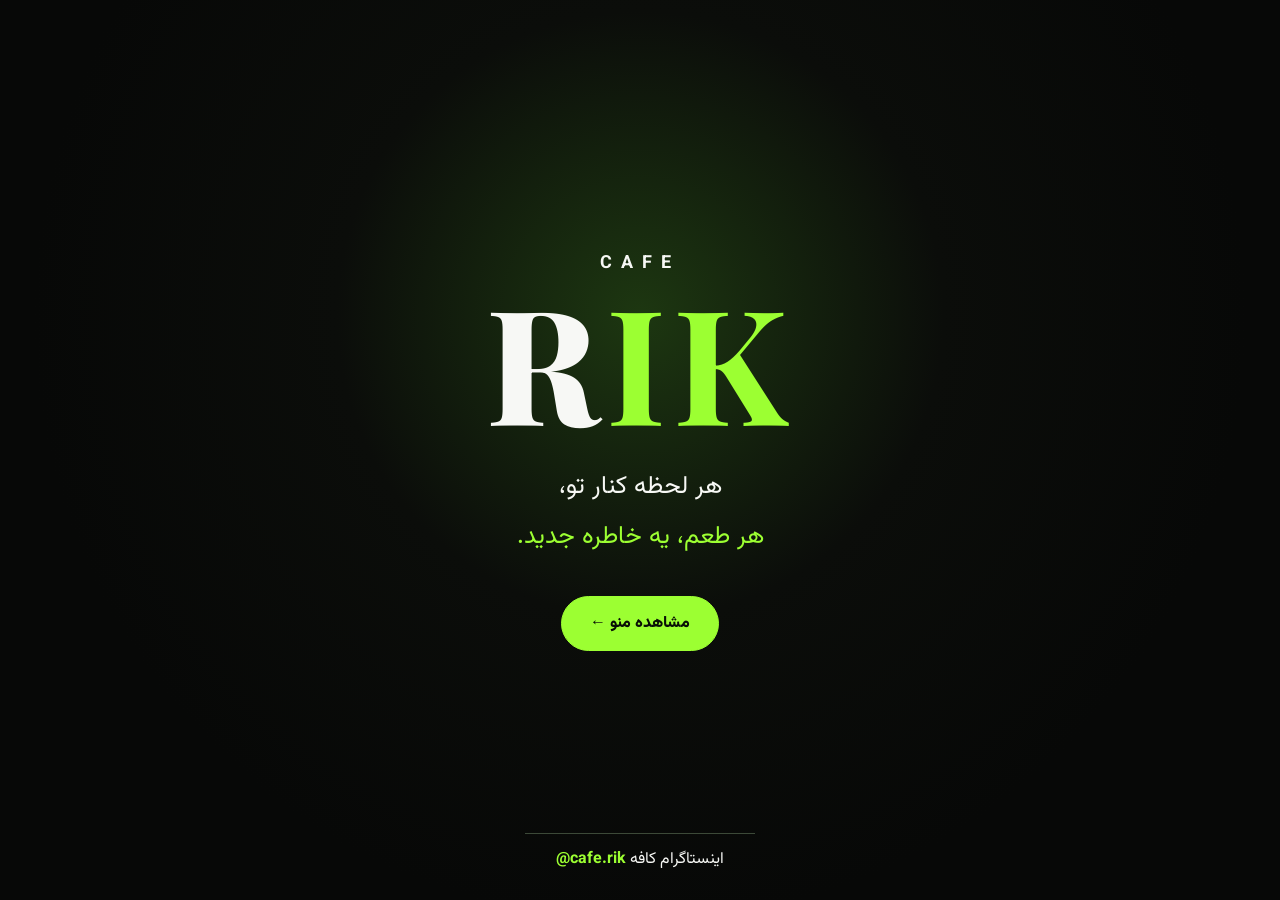
==== index.html @ 0276ac8b "Add files via upload" ====
<!doctype html><html lang=fa dir=rtl><head><meta charset=utf-8><meta name=viewport content="width=device-width,initial-scale=1"><title>CAFE RIK | کافه ریک</title><link rel=stylesheet href=style.css></head><body><main class=hero><div class=hero-content><div class=brand-small>CAFE</div><div class=brand>R<b>IK</b></div><div class=tagline>هر لحظه کنار تو،<br><span>هر طعم، یه خاطره جدید.</span></div><a class=btn href=menu.html>مشاهده منو ←</a></div><div class=insta>اینستاگرام کافه <strong>@cafe.rik</strong></div></main></body></html>
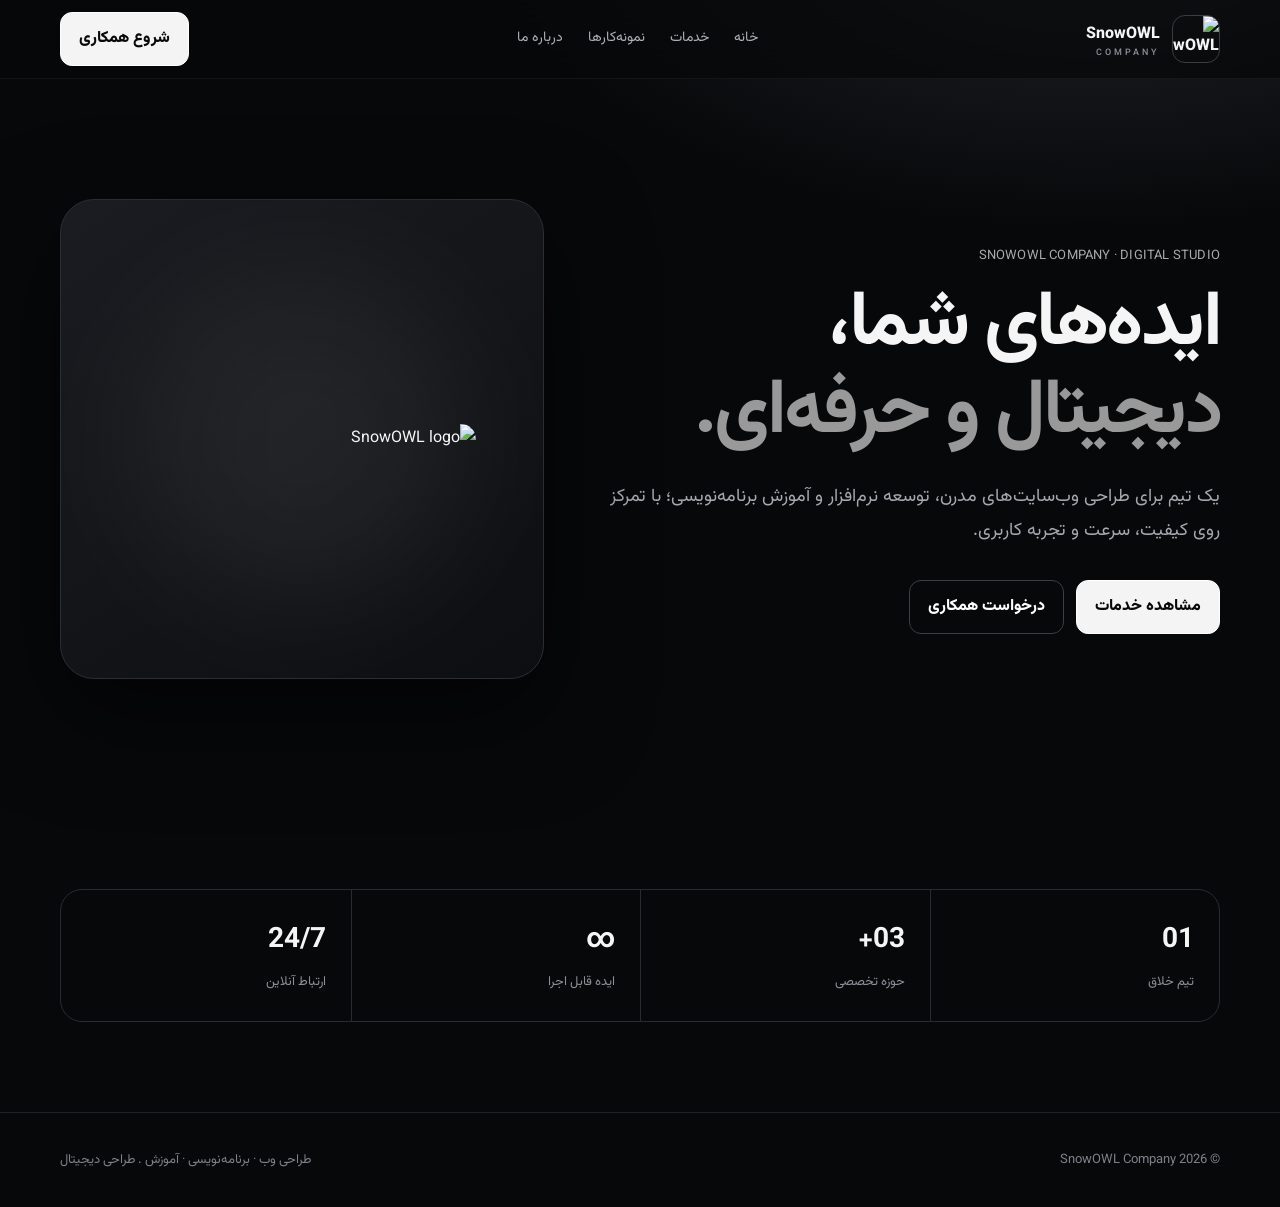
==== commit c89962a7: "Add files via upload" ====
--- a/index.html
+++ b/index.html
@@ -1 +1,25 @@
-<!doctype html><html lang=fa dir=rtl><head><meta charset=utf-8><meta name=viewport content="width=device-width,initial-scale=1"><title>CAFE RIK | کافه ریک</title><link rel=stylesheet href=style.css></head><body><main class=hero><div class=hero-content><div class=brand-small>CAFE</div><div class=brand>R<b>IK</b></div><div class=tagline>هر لحظه کنار تو،<br><span>هر طعم، یه خاطره جدید.</span></div><a class=btn href=menu.html>مشاهده منو ←</a></div><div class=insta>اینستاگرام کافه <strong>@cafe.rik</strong></div></main></body></html>+<!doctype html>
+<html lang="fa" dir="rtl"><head><meta charset="utf-8"><meta name="viewport" content="width=device-width,initial-scale=1">
+<title>خانه | SnowOWL Company</title><meta name="description" content="SnowOWL Company — طراحی سایت، برنامه‌نویسی و آموزش">
+<link rel="stylesheet" href="style.css"></head><body>
+<header class="nav"><div class="container navin">
+<a class="brand" href="index.html"><img src="assets/snowowl-logo.jpeg" alt="SnowOWL Company"><span>SnowOWL<small>COMPANY</small></span></a>
+<nav class="menu">
+    <a href="index.html">خانه</a>
+    <a href="services.html">خدمات</a>
+
+    <a href="portfolio.html">نمونه‌کارها</a>
+    <a href="about.html">درباره ما</a>
+</nav>
+<a class="cta-btn" href="about.html#contact">شروع همکاری</a><button class="mobile">☰</button>
+</div></header>
+
+<main>
+<section class="hero container">
+<div class="reveal"><div class="kicker">SNOWOWL COMPANY · DIGITAL STUDIO</div><h1>ایده‌های شما،<br><span>دیجیتال و حرفه‌ای.</span></h1><p>یک تیم برای طراحی وب‌سایت‌های مدرن، توسعه نرم‌افزار و آموزش برنامه‌نویسی؛ با تمرکز روی کیفیت، سرعت و تجربه کاربری.</p><div class="actions"><a class="cta-btn" href="services.html">مشاهده خدمات</a><a class="cta-btn outline" href="about.html#contact">درخواست همکاری</a></div></div>
+<div class="hero-visual reveal"><img src="assets/snowowl-logo.jpeg" alt="SnowOWL logo"></div>
+</section>
+
+<section class="section"><div class="container"><div class="stats"><div class="stat"><b>01</b><span>تیم خلاق</span></div><div class="stat"><b>03+</b><span>حوزه تخصصی</span></div><div class="stat"><b>∞</b><span>ایده قابل اجرا</span></div><div class="stat"><b>24/7</b><span>ارتباط آنلاین</span></div></div></div></section>
+</main>
+<footer class="footer"><div class="container footerin"><span>© <span data-year></span> SnowOWL Company</span><span>طراحی وب · برنامه‌نویسی · آموزش . طراحی دیجیتال</span></div></footer><script src="script.js"></script></body></html>
--- a/style.css
+++ b/style.css
@@ -0,0 +1,57 @@
+
+@import url('https://fonts.googleapis.com/css2?family=Vazirmatn:wght@300;400;500;600;700;800&display=swap');
+:root{--bg:#07080a;--surface:#0e1014;--surface2:#14171c;--text:#f5f5f5;--muted:#989ba3;--line:#272b32;--white:#fff}
+*{box-sizing:border-box}html{scroll-behavior:smooth}body{margin:0;background:radial-gradient(900px 500px at 85% -10%,#3a3b3e 0%,#151619 38%,transparent 70%),var(--bg);color:var(--text);font-family:Vazirmatn,Arial,sans-serif;direction:rtl;line-height:1.85}a{text-decoration:none;color:inherit}button,input,textarea{font:inherit}
+.container{width:min(1160px,92%);margin:auto}.nav{position:sticky;top:0;z-index:50;background:rgba(7,8,10,.76);backdrop-filter:blur(18px);border-bottom:1px solid #ffffff0d}.navin{height:78px;display:flex;align-items:center;justify-content:space-between;gap:25px}.brand{display:flex;align-items:center;gap:12px;font-weight:800}.brand img{width:48px;height:48px;object-fit:cover;border-radius:13px;border:1px solid #3b3d42}.brand small{display:block;color:#8e9198;font-size:9px;letter-spacing:3px;font-weight:500;line-height:1}.menu{display:flex;gap:25px;color:#aeb0b7;font-size:14px}.menu a{transition:.2s}.menu a:hover,.menu a.active{color:#fff}.cta-btn{padding:11px 18px;border-radius:12px;background:#f4f4f4;color:#08090a;font-weight:800;border:1px solid #fff;display:inline-flex;justify-content:center;align-items:center}.outline{background:transparent;color:#fff;border-color:#3b3e45}.mobile{display:none;background:none;color:#fff;border:1px solid #333;border-radius:10px;padding:8px 11px}
+.hero{min-height:720px;display:grid;grid-template-columns:1.12fr .88fr;align-items:center;gap:60px}.kicker{font-size:13px;color:#aaa;letter-spacing:.2px;margin-bottom:14px}.hero h1{font-size:clamp(43px,6vw,78px);line-height:1.14;letter-spacing:-2.5px;margin:0 0 24px}.hero h1 span{color:#999}.hero p{max-width:650px;color:#a5a8af;font-size:18px;margin:0}.actions{display:flex;gap:12px;flex-wrap:wrap;margin-top:32px}.hero-visual{height:480px;border-radius:34px;border:1px solid #2a2d34;background:linear-gradient(145deg,#1a1c21,#0c0e11);display:grid;place-items:center;position:relative;overflow:hidden;box-shadow:0 35px 100px #0009}.hero-visual:after{content:"";position:absolute;width:320px;height:320px;border-radius:50%;background:#fff1;filter:blur(70px)}.hero-visual img{width:72%;max-width:370px;position:relative;z-index:2;border-radius:25px;mix-blend-mode:screen}
+.section{padding:90px 0}.head{display:flex;justify-content:space-between;align-items:end;gap:30px;margin-bottom:35px}.head h2{font-size:35px;margin:0}.head p{max-width:560px;color:#9699a1;margin:0}.grid3{display:grid;grid-template-columns:repeat(3,1fr);gap:16px}.card{background:linear-gradient(145deg,#14171c,#0d0f12);border:1px solid var(--line);border-radius:21px;padding:26px;transition:.25s}.card:hover{transform:translateY(-4px);border-color:#45484f}.num{font-size:12px;color:#70747c;letter-spacing:1px}.card h3{font-size:21px;margin:13px 0 8px}.card p{color:#9598a0;margin:0}.symbol{width:45px;height:45px;border:1px solid #3b3e45;border-radius:13px;display:grid;place-items:center;font-weight:800;margin-bottom:16px}
+.stats{display:grid;grid-template-columns:repeat(4,1fr);border:1px solid var(--line);border-radius:22px;overflow:hidden}.stat{padding:25px;border-left:1px solid var(--line)}.stat:last-child{border:0}.stat b{display:block;font-size:28px}.stat span{font-size:13px;color:#8d9098}
+.page-title{padding:85px 0 35px}.page-title h1{font-size:55px;line-height:1.2;margin:0 0 12px}.page-title p{max-width:760px;color:#999ba3}.wide{min-height:250px}.tags{margin-top:20px}.tag{display:inline-block;padding:4px 10px;border:1px solid #33363d;border-radius:99px;color:#aaa;font-size:12px;margin:3px}
+.split{display:grid;grid-template-columns:1fr 1fr;gap:18px}.profile{display:flex;gap:18px;align-items:center}.avatar{width:78px;height:78px;border-radius:20px;border:1px solid #333;background:#191b20;display:grid;place-items:center;color:#777}
+.contactbox{display:grid;grid-template-columns:1fr 1fr;gap:18px}.field{display:flex;flex-direction:column;gap:7px}.field.full{grid-column:1/-1}.field label{font-size:13px;color:#a7a9b0}.field input,.field textarea{background:#0b0d10;color:#fff;border:1px solid #292c33;border-radius:12px;padding:13px;outline:none}.field textarea{min-height:145px;resize:vertical}.note{padding:18px;border:1px dashed #34373e;border-radius:16px;color:#8f9299;font-size:13px}
+.footer{border-top:1px solid #1f2228;padding:35px 0;color:#7e8189;font-size:13px}.footerin{display:flex;justify-content:space-between;gap:20px}
+.reveal{opacity:0;transform:translateY(15px);transition:.6s}.reveal.show{opacity:1;transform:none}
+@media(max-width:820px){.menu,.navin>.cta-btn{display:none}.mobile{display:block}.hero{grid-template-columns:1fr;min-height:auto;padding:65px 0}.hero-visual{height:340px}.grid3,.split{grid-template-columns:1fr}.stats{grid-template-columns:1fr 1fr}.stat{border-bottom:1px solid var(--line)}.page-title h1{font-size:42px}.contactbox{grid-template-columns:1fr}.field.full{grid-column:auto}.head{display:block}.head p{margin-top:10px}.footerin{flex-direction:column}}
+/* ?????? ???????? ????????? */
+.portfolio-card {
+    display: flex;
+    flex-direction: column;
+    padding: 12px;           /* ???? ????? ????? ???? (????? ???? ?????? ???) */
+    border-radius: 16px;     /* ???? ?????? */
+}
+
+.portfolio-thumb {
+    width: 100%;
+    height: 200px;           /* ???? ?????? ???? ??? (?? ??? 190px) */
+    border-radius: 10px;
+    overflow: hidden;
+    margin-bottom: 10px;      /* ???? ????? ??? ?? ?????? */
+    border: 1px solid var(--line);
+    background: var(--surface2);
+}
+
+.portfolio-thumb img {
+    width: 100%;
+    height: 100%;
+    object-fit: cover;
+    transition: transform 0.3s ease;
+}
+
+.portfolio-card:hover .portfolio-thumb img {
+    transform: scale(1.05);
+}
+
+/* ?????????? ????????? ???? ???? ???? */
+.portfolio-card h3 {
+    font-size: 18px;
+    margin: 6px 0 4px;       /* ???? ????? ???? ? ????? ????? */
+}
+
+.portfolio-card p {
+    font-size: 13px;
+    line-height: 1.6;
+}
+
+.portfolio-card .tags {
+    margin-top: 10px;        /* ???? ????? ????????? ????? ???? */
+}
